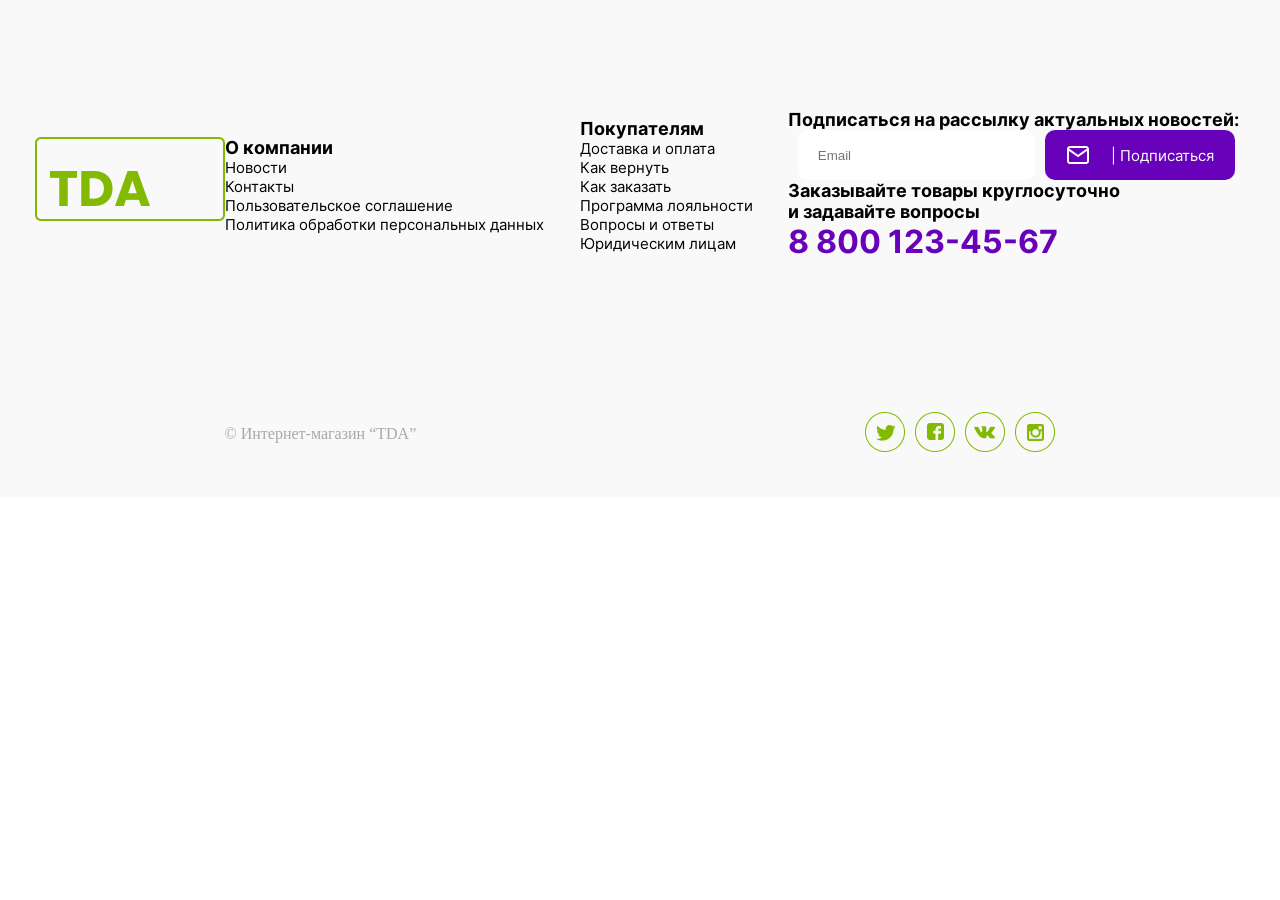
==== сайт имагазин/index.html @ 30022f0a "Add files via upload" ====
<!DOCTYPE html>
<html lang="en">
<head>
    <meta charset="UTF-8">
    <meta name="viewport" content="width=device-width, initial-scale=1.0">
    <title>Document</title>
    <link rel="stylesheet" href="style.css">
</head>
<body>
    <footer>
        <div class="foot">
            <div class="one">
                <img src="logo.png" alt="" class="kartinka">
                <div class="text">
                    <p class="black">О компании</p>
                    <p class="just_text">Новости</p>
                    <p class="just_text">Контакты</p>
                    <p class="just_text">Пользовательское соглашение</p>
                    <p class="just_text">Политика обработки персональных данных</p>
                </div>
            </div>
            <div class="two">
                <p class="black">Покупателям</p>
                <p class="just_text">Доставка и оплата</p>
                <p class="just_text">Как вернуть</p>
                <p class="just_text">Как заказать</p>
                <p class="just_text">Программа лояльности</p>
                <p class="just_text">Вопросы и ответы</p>
                <p class="just_text">Юридическим лицам</p>
            </div>
            <div class="tree">
                <p class="black">Подписаться на рассылку актуальных новостей:</p>
                <div class="pochta">
                    <input type="email" class="pochta_t" placeholder="Email">
                    <div class="e_pochta">
                        <img src="mail.png" alt="">
                        <p class="just_text">| Подписаться</p>
                    </div>
                </div>
                <div class="vis">
                    <p class="black">Заказывайте товары круглосуточно 
                    и задавайте вопросы</p>
                </div>
                <p class="nomer">8 800 123-45-67</p>
            </div>
        </div>
        <div class="niz">
            <div class="sam_niz">
                <div>
                    <p class="just_text">© Интернет-магазин “TDA”</p>
                </div>
                <div>
                    <img src="social.png" alt="">
                </div>
            </div>
        </div>
    </footer>
</body>
</html>
---- сайт имагазин/style.css ----
* {
  margin: 0%;
  padding: 0%;
  box-sizing: border-box;
}

@font-face {
  font-family: "Poppins-R";
  src: url(Inter-Regular.otf);
}
@font-face {
  font-family: "Poppins-B";
  src: url(Inter-Bold.otf);
}
.foot {
  width: 100%;
  height: 370px;
  display: flex;
  flex-direction: row;
  justify-content: space-evenly;
  align-items: center;
  background-color: #F9F9F9;
}
.foot .one {
  display: flex;
  flex-direction: row;
  justify-content: space-between;
}
.foot .one .kartinka {
  width: 190px;
  height: 84px;
}
.foot .one .text {
  display: flex;
  flex-direction: column;
}
.foot .one .just_text {
  font-size: 15px;
  font-family: "Poppins-R";
}
.foot .one .black {
  font-size: 18px;
  color: black;
  font-family: "Poppins-B";
}
.foot .two {
  display: flex;
  flex-direction: column;
}
.foot .two .just_text {
  font-size: 15px;
  font-family: "Poppins-R";
}
.foot .two .black {
  font-size: 18px;
  color: black;
  font-family: "Poppins-B";
}
.foot .tree {
  width: 457px;
  height: 237px;
  display: flex;
  flex-direction: column;
  justify-content: center;
}
.foot .tree .just_text {
  font-size: 15px;
  font-family: "Poppins-R";
}
.foot .tree .black {
  font-size: 18px;
  color: black;
  font-family: "Poppins-B";
}
.foot .tree .pochta {
  display: flex;
  flex-direction: row;
  justify-content: space-evenly;
}
.foot .tree .pochta .e_pochta {
  display: flex;
  flex-direction: row;
  justify-content: space-evenly;
  align-items: center;
  width: 190px;
  height: 50px;
  background-color: #6701BA;
  color: white;
  border: none;
  border-radius: 10px;
}
.foot .tree .pochta_t {
  width: 237px;
  height: 50px;
  border: none;
  border-radius: 10px;
  padding: 20px 20px;
}
.foot .tree .nomer {
  color: #6701BA;
  font-size: 32px;
  font-family: "Poppins-B";
}
.foot .tree .vis {
  width: 75%;
}

.niz {
  width: 100%;
  height: 127px;
  display: flex;
  flex-direction: row;
  justify-content: space-between;
  align-items: center;
  background-color: #F9F9F9;
}
.niz .sam_niz {
  width: 100%;
  height: 127px;
  display: flex;
  flex-direction: row;
  justify-content: space-around;
  align-items: center;
  color: #A8A8A8;
}/*# sourceMappingURL=style.css.map */
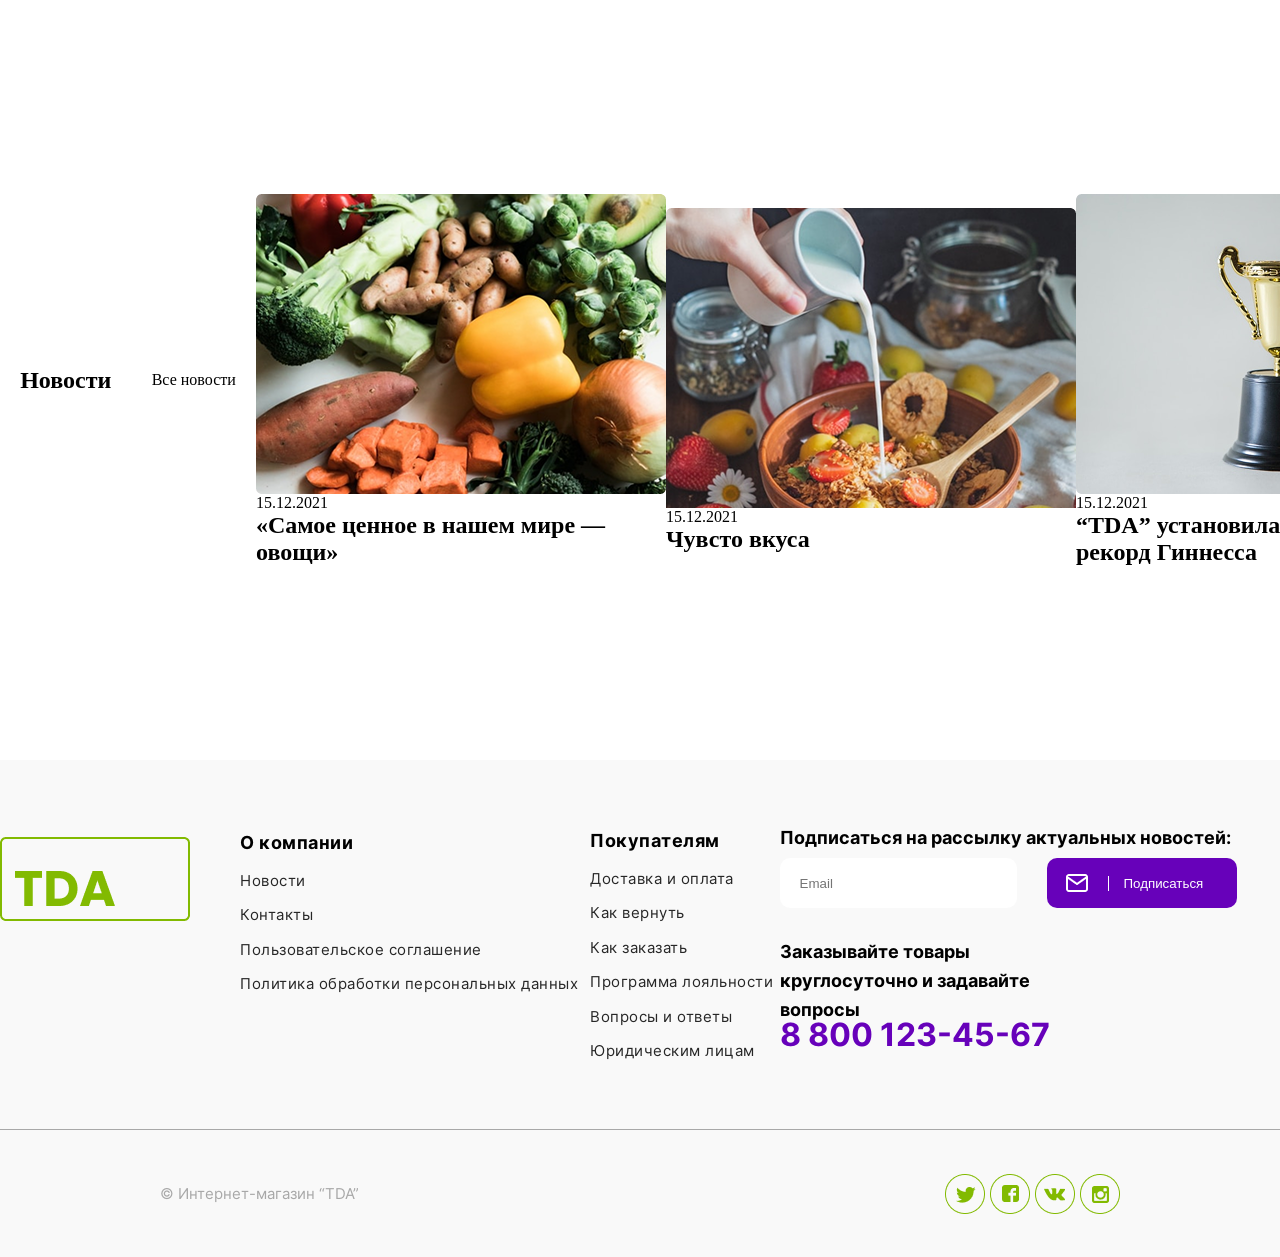
==== commit e04903ff: "Add files via upload" ====
--- a/сайт имагазин/index.html
+++ b/сайт имагазин/index.html
@@ -7,50 +7,87 @@
     <link rel="stylesheet" href="style.css">
 </head>
 <body>
-    <footer>
-        <div class="foot">
-            <div class="one">
-                <img src="logo.png" alt="" class="kartinka">
-                <div class="text">
-                    <p class="black">О компании</p>
-                    <p class="just_text">Новости</p>
-                    <p class="just_text">Контакты</p>
-                    <p class="just_text">Пользовательское соглашение</p>
-                    <p class="just_text">Политика обработки персональных данных</p>
+    <section>
+        <div class="polzunok">
+            <div class="news">
+                <div class="kaka">
+                    <div class="sec1">
+                        <h1>Новости</h1>
+                        <p>Все новости</p>
+                    </div>
+                </div>
+                <div class="kartinki">
+                    <div class="sec2">
+                        <img src="img.png" alt="">
+                        <p>15.12.2021</p>
+                        <h2>«Самое ценное в нашем мире — 
+                        овощи»</h2>
+                    </div>
+                    <div class="sec3">
+                        <img src="img (1).png" alt="">
+                        <p>15.12.2021</p>
+                        <h2>Чувсто вкуса</h2>
+                    </div>
+                    <div class="sec4">
+                        <img src="img (2).png" alt="">
+                        <p>15.12.2021</p>
+                        <h2>“TDA” установила новый мировой 
+                        рекорд Гиннесса</h2>
+                    </div>
                 </div>
             </div>
-            <div class="two">
-                <p class="black">Покупателям</p>
-                <p class="just_text">Доставка и оплата</p>
-                <p class="just_text">Как вернуть</p>
-                <p class="just_text">Как заказать</p>
-                <p class="just_text">Программа лояльности</p>
-                <p class="just_text">Вопросы и ответы</p>
-                <p class="just_text">Юридическим лицам</p>
-            </div>
-            <div class="tree">
-                <p class="black">Подписаться на рассылку актуальных новостей:</p>
-                <div class="pochta">
-                    <input type="email" class="pochta_t" placeholder="Email">
-                    <div class="e_pochta">
-                        <img src="mail.png" alt="">
-                        <p class="just_text">| Подписаться</p>
+        </div>
+    </section>
+    <footer>
+        <div class="center">
+            <div class="foot">
+                <ul class="one">
+                    <div>
+                        <img src="logo.png" alt="" class="kartinka">
                     </div>
+                    <div class="text">
+                        <a href="" class="black">О компании</a>
+                        <a href="">Новости</a>
+                        <a href="">Контакты</a>
+                        <a href="">Пользовательское соглашение</a>
+                        <a href="">Политика обработки персональных данных</a>
+                    </div>
+                </ul>
+                <ul class="two">
+                    <a href="" class="black">Покупателям</a>
+                    <a href="">Доставка и оплата</a>
+                    <a href="">Как вернуть</a>
+                    <a href="">Как заказать</a>
+                    <a href="">Программа лояльности</a>
+                    <a href="">Вопросы и ответы</a>
+                    <a href="">Юридическим лицам</a>
+                </ul>
+                <div class="tree">
+                    <h4 class="black">Подписаться на рассылку актуальных новостей:</h4>
+                    <div class="pochta">
+                        <input type="email" class="pochta_t" placeholder="Email">
+                        <button class="email">
+                            <img src="mail.png" alt="">
+                            <p>Подписаться</p>
+                        </button>
+                    </div>
+                    <div  class="blacko">
+                        <p class="black">Заказывайте товары круглосуточно 
+                            и задавайте вопросы</p>
+                    </div>
+                    <h3>8 800 123-45-67</h3>
                 </div>
-                <div class="vis">
-                    <p class="black">Заказывайте товары круглосуточно 
-                    и задавайте вопросы</p>
-                </div>
-                <p class="nomer">8 800 123-45-67</p>
             </div>
         </div>
+        
         <div class="niz">
             <div class="sam_niz">
-                <div>
-                    <p class="just_text">© Интернет-магазин “TDA”</p>
-                </div>
-                <div>
-                    <img src="social.png" alt="">
+                <p class="just_text">© Интернет-магазин “TDA”</p>
+                <div class="socsec">
+                    <img src="twitter.png" alt="">
+                    <img src="facebook.png" alt="">
+                    <img src="vk.png" alt="">
+                    <img src="instagramm.png" alt="">
                 </div>
             </div>
         </div>
--- a/сайт имагазин/style.css
+++ b/сайт имагазин/style.css
@@ -12,6 +12,67 @@
   font-family: "Poppins-B";
   src: url(Inter-Bold.otf);
 }
+.polzunok {
+  width: 100%;
+  height: 760px;
+  display: flex;
+  flex-direction: row;
+  justify-content: center;
+  align-items: center;
+}
+.polzunok .news {
+  width: 100%;
+  height: 50px;
+  display: flex;
+  flex-direction: row;
+  justify-content: space-around;
+  align-items: center;
+}
+.polzunok .news .kaka {
+  width: 80%;
+}
+.polzunok .news .kaka .sec1 {
+  display: flex;
+  flex-direction: row;
+  justify-content: space-around;
+  align-items: center;
+}
+.polzunok .news .kaka .sec1 img {
+  width: 410px;
+  height: 300px;
+}
+.polzunok .news .kartinki {
+  width: 80%;
+  display: flex;
+  flex-direction: row;
+  justify-content: space-around;
+  align-items: center;
+}
+.polzunok .news .kartinki .sec2 {
+  display: flex;
+  flex-direction: column;
+}
+.polzunok .news .kartinki .sec2 img {
+  width: 410px;
+  height: 300px;
+}
+.polzunok .news .kartinki .sec3 {
+  display: flex;
+  flex-direction: column;
+}
+.polzunok .news .kartinki .sec3 img {
+  width: 410px;
+  height: 300px;
+}
+.polzunok .news .kartinki .sec4 {
+  display: flex;
+  flex-direction: column;
+}
+.polzunok .news .kartinki .sec4 img {
+  width: 410px;
+  height: 300px;
+}
+
 .foot {
   width: 100%;
   height: 370px;
@@ -20,89 +81,131 @@
   justify-content: space-evenly;
   align-items: center;
   background-color: #F9F9F9;
+  text-decoration: none;
+  border-bottom: 1px solid #A8A8A8;
 }
 .foot .one {
   display: flex;
   flex-direction: row;
+  justify-content: space-evenly;
+  vertical-align: top;
+  letter-spacing: 0.5px;
+  line-height: 2.3;
+  margin-bottom: 65px;
+}
+.foot .one .text {
+  width: 350px;
+  display: flex;
+  flex-direction: column;
+}
+.foot .one a {
+  font-family: "Poppins-R";
+  font-size: 15px;
+  text-decoration: none;
+  color: #272727;
+}
+.foot .one .black {
+  font-size: 18px;
+  font-family: "Poppins-B";
+  color: black;
+}
+.foot .one .kartinka {
+  margin-right: 50px;
+  margin-top: 15px;
+}
+.foot .two {
+  width: 200px;
+  display: flex;
+  flex-direction: column;
+  align-items: flex-start;
+  letter-spacing: 0.5px;
+  line-height: 2.3;
+}
+.foot .two .black {
+  font-size: 18px;
+  font-family: "Poppins-B";
+  color: black;
+}
+.foot .two a {
+  font-family: "Poppins-R";
+  font-size: 15px;
+  text-decoration: none;
+  color: #272727;
+  transition: 0.5s all ease;
+}
+.foot .two a a:hover {
+  transform: translateY(-5px);
+}
+.foot .tree {
+  display: flex;
+  flex-direction: column;
+  align-items: flex-start;
+  line-height: 2.3;
+  vertical-align: top;
+}
+.foot .tree .blacko {
+  width: 100%;
+  font-size: 18px;
+  font-family: "Poppins-B";
+  color: black;
+  line-height: 1.6;
+}
+.foot .tree .blacko .black {
+  width: 65%;
+  height: 60px;
+}
+.foot .tree h3 {
+  color: #6701BA;
+  font-family: "Poppins-B";
+  font-size: 32px;
+}
+.foot .tree .black {
+  font-size: 18px;
+  font-family: "Poppins-B";
+  color: black;
+}
+.foot .tree a {
+  font-family: "Poppins-R";
+  font-size: 15px;
+  text-decoration: none;
+  color: #272727;
+}
+.foot .tree .pochta {
+  width: 457px;
+  height: 80px;
+  display: flex;
+  flex-direction: row;
   justify-content: space-between;
 }
-.foot .one .kartinka {
-  width: 190px;
-  height: 84px;
-}
-.foot .one .text {
-  display: flex;
-  flex-direction: column;
-}
-.foot .one .just_text {
-  font-size: 15px;
-  font-family: "Poppins-R";
-}
-.foot .one .black {
-  font-size: 18px;
-  color: black;
-  font-family: "Poppins-B";
-}
-.foot .two {
-  display: flex;
-  flex-direction: column;
-}
-.foot .two .just_text {
-  font-size: 15px;
-  font-family: "Poppins-R";
-}
-.foot .two .black {
-  font-size: 18px;
-  color: black;
-  font-family: "Poppins-B";
-}
-.foot .tree {
-  width: 457px;
-  height: 237px;
-  display: flex;
-  flex-direction: column;
-  justify-content: center;
-}
-.foot .tree .just_text {
-  font-size: 15px;
-  font-family: "Poppins-R";
-}
-.foot .tree .black {
-  font-size: 18px;
-  color: black;
-  font-family: "Poppins-B";
-}
-.foot .tree .pochta {
-  display: flex;
-  flex-direction: row;
-  justify-content: space-evenly;
-}
-.foot .tree .pochta .e_pochta {
-  display: flex;
-  flex-direction: row;
-  justify-content: space-evenly;
-  align-items: center;
-  width: 190px;
-  height: 50px;
-  background-color: #6701BA;
-  color: white;
-  border: none;
-  border-radius: 10px;
-}
-.foot .tree .pochta_t {
+.foot .tree .pochta .pochta_t {
   width: 237px;
   height: 50px;
   border: none;
   border-radius: 10px;
-  padding: 20px 20px;
-}
-.foot .tree .nomer {
-  color: #6701BA;
-  font-size: 32px;
-  font-family: "Poppins-B";
-}
-.foot .tree .vis {
-  width: 75%;
+  padding: 20px;
+  outline: none;
+}
+.foot .tree .pochta .email {
+  width: 190PX;
+  height: 50px;
+  display: flex;
+  flex-direction: row;
+  justify-content: space-evenly;
+  align-items: center;
+  border: none;
+  border-radius: 10px;
+  background-color: #6701BA;
+  color: white;
+  transition: transform 0.3s ease;
+  box-shadow: 2px 2px 4px #272727 95, 95, 95, 0.5;
+}
+.foot .tree .pochta .email p {
+  width: 110px;
+  border-left: 1px solid #FFFFFF;
+}
+.foot .tree .pochta .email:active {
+  transform: scale(0.95);
+  box-shadow: 3px 2px 25px 1px rgba(0, 0, 0, 0.25);
 }
 
 .niz {
@@ -110,16 +213,33 @@
   height: 127px;
   display: flex;
   flex-direction: row;
+  justify-content: center;
+  align-items: center;
+  background-color: #F9F9F9;
+}
+.niz p {
+  font-size: 15px;
+  font-family: "Poppins-R";
+  color: #A8A8A8;
+}
+.niz .sam_niz {
+  width: 75%;
+  display: flex;
+  flex-direction: row;
   justify-content: space-between;
   align-items: center;
-  background-color: #F9F9F9;
-}
-.niz .sam_niz {
-  width: 100%;
-  height: 127px;
-  display: flex;
-  flex-direction: row;
-  justify-content: space-around;
-  align-items: center;
-  color: #A8A8A8;
+}
+.niz .socsec {
+  width: -moz-min-content;
+  width: min-content;
+  display: flex;
+  flex-direction: row;
+  gap: 5px;
+}
+.niz .socsec img {
+  width: auto;
+  transition: 0.5s all ease;
+}
+.niz .socsec img:hover {
+  transform: translateY(-5px);
 }/*# sourceMappingURL=style.css.map */
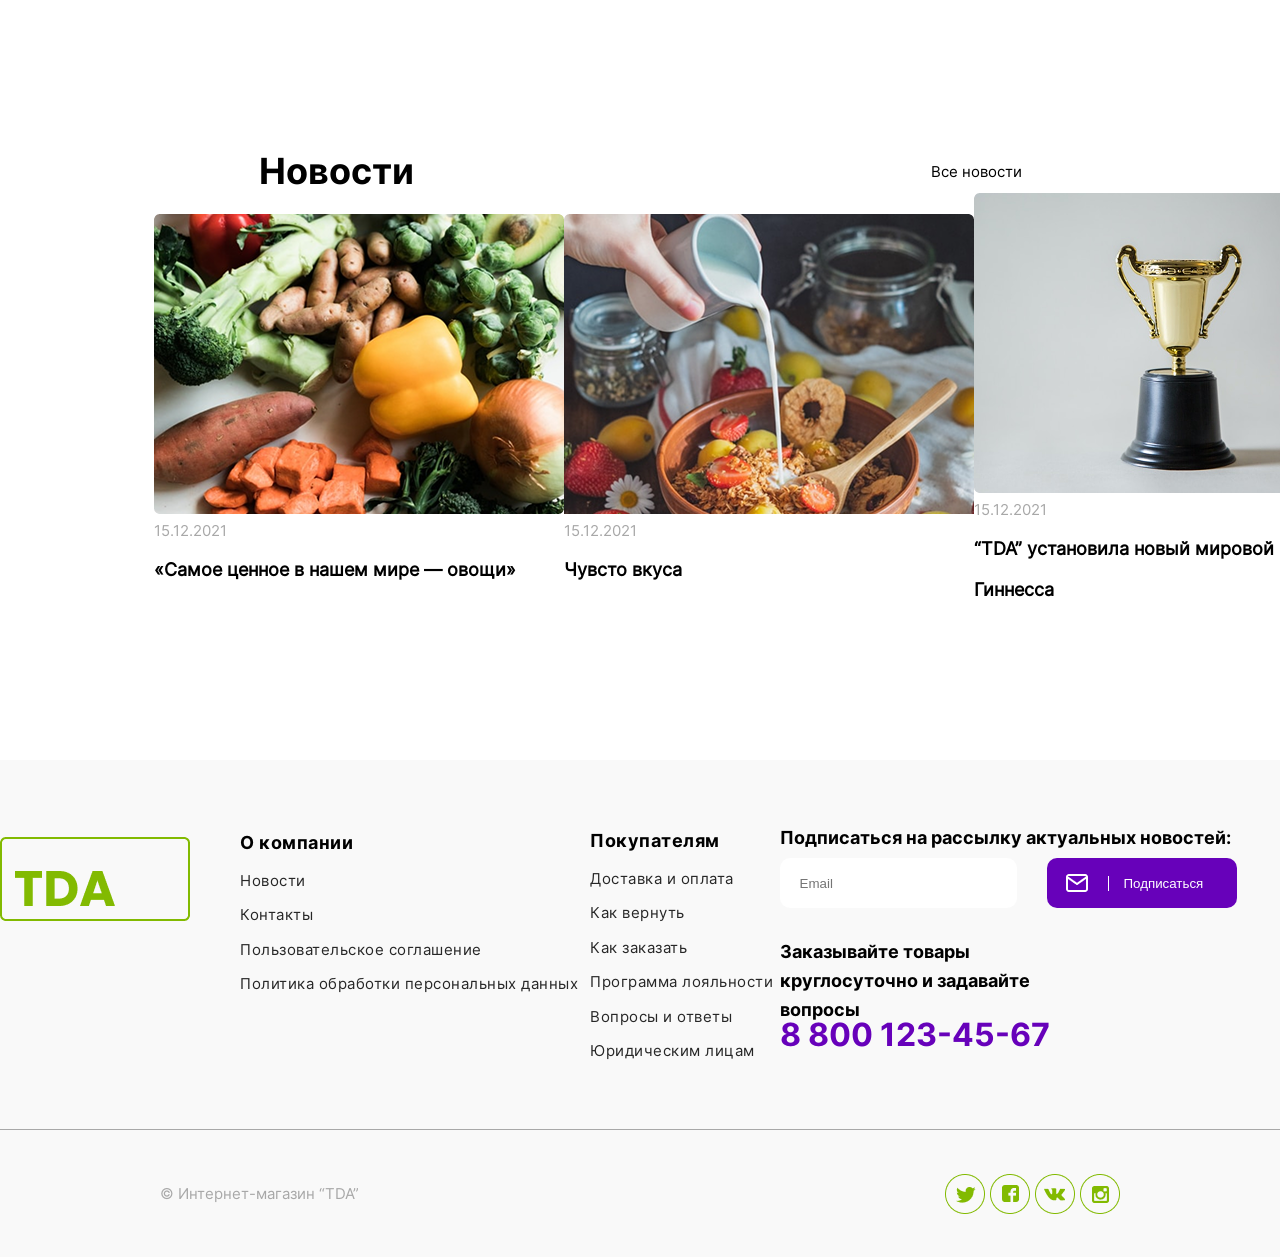
==== commit c7e857a0: "Add files via upload" ====
--- a/сайт имагазин/index.html
+++ b/сайт имагазин/index.html
@@ -17,7 +17,7 @@
                     </div>
                 </div>
                 <div class="kartinki">
-                    <div class="sec2">
+                    <div class="sec2"> 
                         <img src="img.png" alt="">
                         <p>15.12.2021</p>
                         <h2>«Самое ценное в нашем мире — 
@@ -34,6 +34,9 @@
                         <h2>“TDA” установила новый мировой 
                         рекорд Гиннесса</h2>
                     </div>
+                </div>
+                <div>
+                        <input type="hidden">
                 </div>
             </div>
         </div>
--- a/сайт имагазин/style.css
+++ b/сайт имагазин/style.css
@@ -24,53 +24,88 @@
   width: 100%;
   height: 50px;
   display: flex;
+  flex-direction: column;
+  justify-content: center;
+  align-items: center;
+}
+.polzunok .news .kaka {
+  width: 100%;
+  height: 50px;
+}
+.polzunok .news .kaka .sec1 {
+  display: flex;
   flex-direction: row;
   justify-content: space-around;
   align-items: center;
 }
-.polzunok .news .kaka {
-  width: 80%;
-}
-.polzunok .news .kaka .sec1 {
-  display: flex;
-  flex-direction: row;
-  justify-content: space-around;
-  align-items: center;
-}
-.polzunok .news .kaka .sec1 img {
-  width: 410px;
-  height: 300px;
+.polzunok .news .kaka .sec1 h1 {
+  font-size: 36px;
+  font-family: "Poppins-B";
+}
+.polzunok .news .kaka .sec1 p {
+  font-size: 15px;
+  font-family: "Poppins-R";
 }
 .polzunok .news .kartinki {
-  width: 80%;
-  display: flex;
-  flex-direction: row;
-  justify-content: space-around;
+  width: 76%;
+  display: flex;
+  flex-direction: row;
+  justify-content: space-evenly;
   align-items: center;
 }
 .polzunok .news .kartinki .sec2 {
   display: flex;
   flex-direction: column;
+  line-height: 2.3;
 }
 .polzunok .news .kartinki .sec2 img {
   width: 410px;
   height: 300px;
 }
+.polzunok .news .kartinki .sec2 p {
+  font-family: "Poppins-R";
+  font-size: 15px;
+  color: #A8A8A8;
+}
+.polzunok .news .kartinki .sec2 h2 {
+  font-size: 18px;
+  font-family: "Poppins-R";
+}
 .polzunok .news .kartinki .sec3 {
   display: flex;
   flex-direction: column;
+  line-height: 2.3;
 }
 .polzunok .news .kartinki .sec3 img {
   width: 410px;
   height: 300px;
 }
+.polzunok .news .kartinki .sec3 p {
+  font-family: "Poppins-R";
+  font-size: 15px;
+  color: #A8A8A8;
+}
+.polzunok .news .kartinki .sec3 h2 {
+  font-size: 18px;
+  font-family: "Poppins-R";
+}
 .polzunok .news .kartinki .sec4 {
   display: flex;
   flex-direction: column;
+  line-height: 2.3;
 }
 .polzunok .news .kartinki .sec4 img {
   width: 410px;
   height: 300px;
+}
+.polzunok .news .kartinki .sec4 p {
+  font-family: "Poppins-R";
+  font-size: 15px;
+  color: #A8A8A8;
+}
+.polzunok .news .kartinki .sec4 h2 {
+  font-size: 18px;
+  font-family: "Poppins-R";
 }
 
 .foot {
